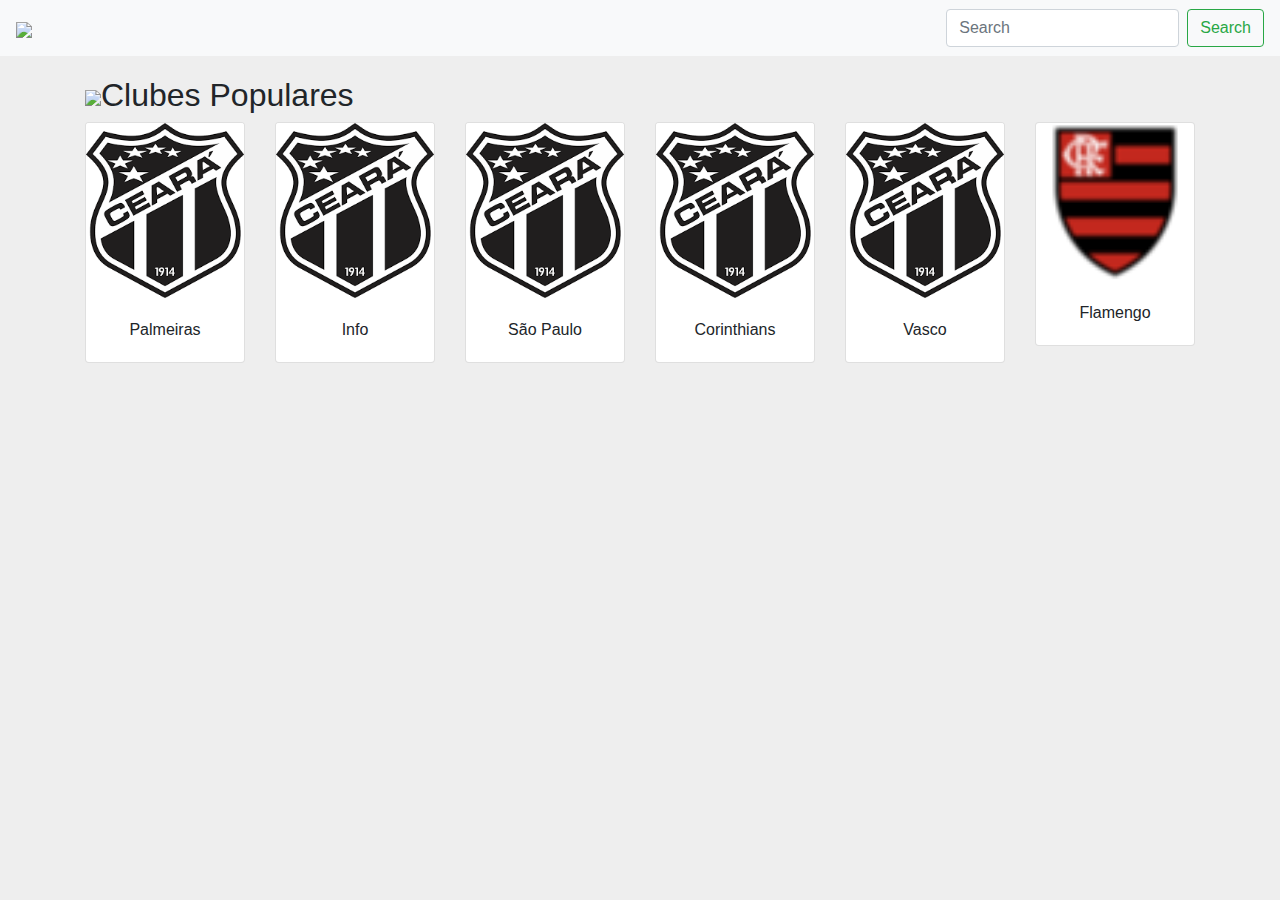
==== index.html @ 29aadb5f "Iniciando Front" ====
<!DOCTYPE html>
<html lang="pt-br">
<head>
	<meta charset="UTF-8">
	<title>Onefootball</title>
	<link rel="stylesheet" href="css/bootstrap.min.css">
	<link rel="stylesheet" href="css/styles.css">
	<meta name="viewport" content="width=device-width, initial-scale=1, shrink-to-fit=no">
	<link rel="shortcut icon" type="image/x-icon" href="./images/favicon.ico">
</head>
<body>
<nav class="navbar navbar-light bg-light">
  <a class="navbar-brand"><img src="https://upload.wikimedia.org/wikipedia/commons/thumb/e/ea/Onefootball.svg/1280px-Onefootball.svg.png" width="150"></a>
  <form class="form-inline">
    <input class="form-control mr-sm-2" type="search" placeholder="Search" aria-label="Search">
    <button class="btn btn-outline-success my-2 my-sm-0" type="submit">Search</button>
  </form>
</nav>
<div class="container" style="margin-top: 20px">
	<div class="row">
		<div class="col-12">
			<h2><img src="https://onefootball.com/assets/img/zap.png" width="35">Clubes Populares</h2>
			
		<div class="row">
			<div class="col-2">
				<div class="card">
				  <img src="./images/ceara.png" class="card-img-top time" alt="...">
				  <div class="card-body">
				    <p class="card-text text-center">Palmeiras</p>
				  </div>
				</div>
			</div>

			<div class="col-2">
				<div class="card">
				   <img src="./images/ceara.png" class="card-img-top time" alt="...">
				  <div class="card-body">
				    <p class="card-text text-center">Info</p>
				  </div>
				</div>
			</div>

			<div class="col-2">
				<div class="card">
				   <img src="./images/ceara.png" class="card-img-top time" alt="...">
				  <div class="card-body">
				  	<p class="card-text text-center">São Paulo</p>
				  </div>
				</div>
			</div>

			<div class="col-2">
				<div class="card">
				   <img src="./images/ceara.png" class="card-img-top time" alt="...">
				  <div class="card-body">
				    <p class="card-text text-center">Corinthians</p>
				  </div>
				</div>
			</div>

			<div class="col-2">
				<div class="card">
				 <img src="./images/ceara.png" class="card-img-top time" alt="...">
				  <div class="card-body">
				    <p class="card-text text-center">Vasco</p>
				  </div>
				</div>
			</div>

			<div class="col-2">
				<div class="card">
				   <img src="./images/flamengo.png" class="card-img-top time" alt="...">
				  <div class="card-body">
				     <p class="card-text text-center">Flamengo</p>
				  </div>
				</div>
			</div>

		</div>

		</div>
	</div>
</div>

</body>
</html>
---- css/styles.css ----
body {
	background-color: #eee
}

.text {
	font: 12px "Arial";
}

.navbar a {
	color: rgba(0,255,0, 0.3);
}
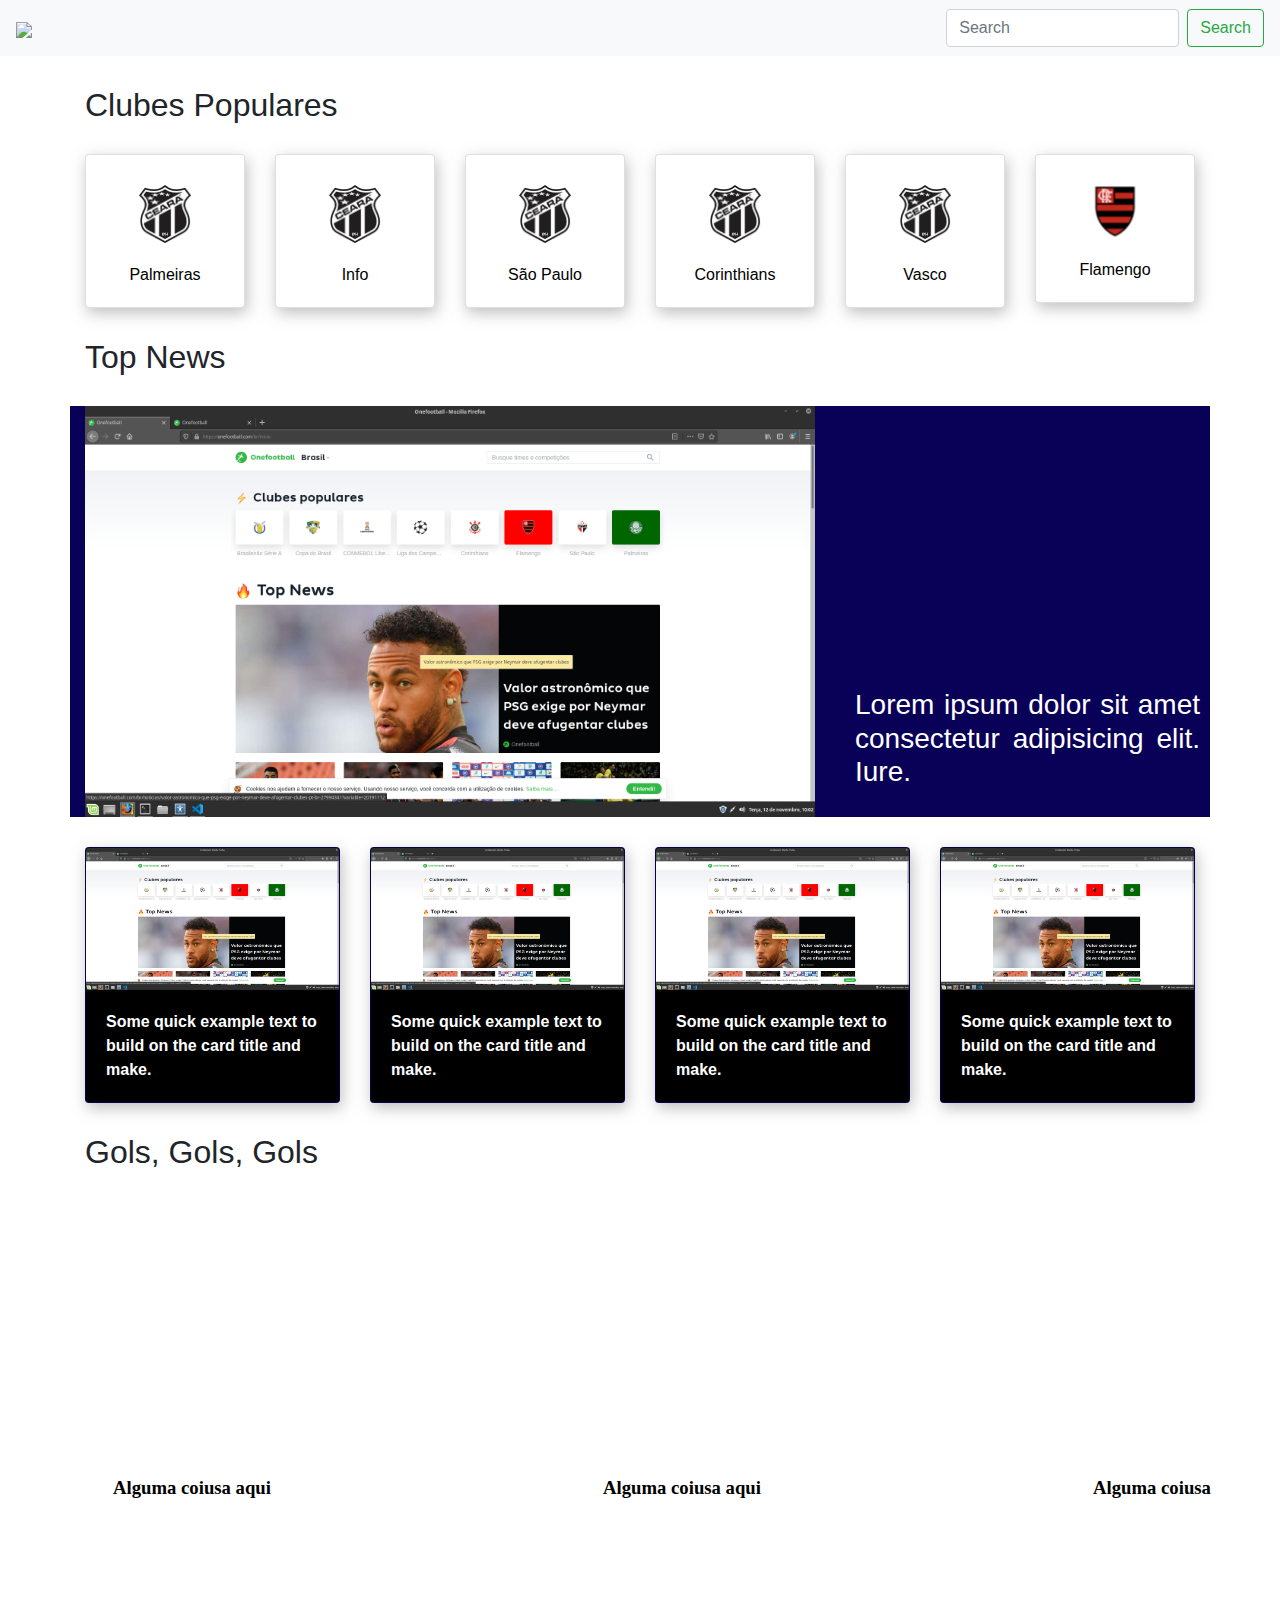
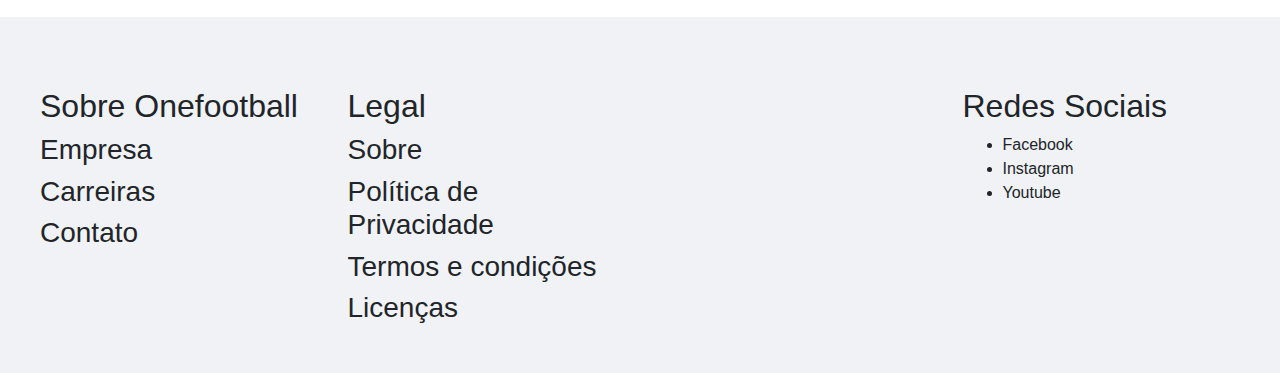
==== commit 4899e538: "Ach que terminamos" ====
--- a/index.html
+++ b/index.html
@@ -19,58 +19,57 @@
 <div class="container" style="margin-top: 20px">
 	<div class="row">
 		<div class="col-12">
-			<h2><img src="https://onefootball.com/assets/img/zap.png" width="35">Clubes Populares</h2>
+			<h2>Clubes Populares</h2>
 			
 		<div class="row">
-			<div class="col-2">
+			<div class="col-md-2 col-sm-12">
 				<div class="card">
-				  <img src="./images/ceara.png" class="card-img-top time" alt="...">
-				  <div class="card-body">
+				  <img src="./images/ceara.png" class="card-img-top img" alt="...">
+				  <div class="card-body" style="background: #fff; color: #000">
 				    <p class="card-text text-center">Palmeiras</p>
 				  </div>
 				</div>
 			</div>
 
-			<div class="col-2">
+			<div class="col-md-2 col-sm-12">
 				<div class="card">
-				   <img src="./images/ceara.png" class="card-img-top time" alt="...">
-				  <div class="card-body">
+				   <img src="./images/ceara.png" class="card-img-top img" alt="...">
+				  <div class="card-body" style="background: #fff; color: #000">
 				    <p class="card-text text-center">Info</p>
 				  </div>
 				</div>
 			</div>
 
-			<div class="col-2">
+			<div class="col-md-2 col-sm-12">
 				<div class="card">
-				   <img src="./images/ceara.png" class="card-img-top time" alt="...">
-				  <div class="card-body">
+				   <img src="./images/ceara.png" class="card-img-top img" alt="...">
+				  <div class="card-body" style="background: #fff; color: #000">
 				  	<p class="card-text text-center">São Paulo</p>
 				  </div>
 				</div>
 			</div>
 
-			<div class="col-2">
+			<div class="col-md-2 col-sm-12">
 				<div class="card">
-				   <img src="./images/ceara.png" class="card-img-top time" alt="...">
-				  <div class="card-body">
+				   <img src="./images/ceara.png" class="card-img-top img" alt="...">
+				  <div class="card-body" style="background: #fff; color: #000">
 				    <p class="card-text text-center">Corinthians</p>
 				  </div>
 				</div>
 			</div>
 
-			<div class="col-2">
+			<div class="col-md-2 col-sm-12">
 				<div class="card">
-				 <img src="./images/ceara.png" class="card-img-top time" alt="...">
-				  <div class="card-body">
+				 <img src="./images/ceara.png" class="card-img-top img" alt="...">
+				  <div class="card-body"  style="background: #fff; color: #000">
 				    <p class="card-text text-center">Vasco</p>
 				  </div>
 				</div>
 			</div>
-
-			<div class="col-2">
+			<div class="col-md-2 col-sm-12">
 				<div class="card">
-				   <img src="./images/flamengo.png" class="card-img-top time" alt="...">
-				  <div class="card-body">
+				   <img src="./images/flamengo.png" class="card-img-top img" alt="...">
+				  <div class="card-body" style="background: #fff; color: #000">
 				     <p class="card-text text-center">Flamengo</p>
 				  </div>
 				</div>
@@ -80,7 +79,93 @@
 
 		</div>
 	</div>
+	<div class="row">
+		<div class="col-12">
+			<h2>Top News</h2>
+			<div class="row zoom">
+				<div class="col-md-8 col-sm-12">
+					<img class="img-fluid" src="./images/neymar.png">
+				</div>
+				<div class="col-md-4 col-sm-12 top-news">
+					<h3 class="text-justify">Lorem ipsum dolor sit amet consectetur adipisicing elit. Iure.</h3>
+				</div>
+			</div>
+		</div>
+	</div>
+
+	<div class="row">
+		<div class="col-md-3 col-sm-12">
+			<div class="card zoom">
+			<img src="./images/neymar.png" class="img-fluid" alt="...">
+			<div class="card-body zoom">
+				<p class="card-text p">Some quick example text to build on the card title and make.</p>
+			</div>
+			</div>
+		</div>	
+
+		<div class="col-md-3 col-sm-12">
+			<div class="card zoom">
+				<img src="./images/neymar.png" class="img-fluid" alt="...">
+				<div class="card-body">
+					<p class="card-text p">Some quick example text to build on the card title and make.</p>
+				</div>
+				</div>
+			</div>	
+		
+			<div class="col-md-3 col-sm-12">
+				<div class="card zoom">
+				<img src="./images/neymar.png" class="img-fluid" alt="...">
+				<div class="card-body">
+					<p class="card-text p">Some quick example text to build on the card title and make.</p>
+				</div>
+				</div>
+			</div>	
+		
+			<div class="col-md-3 col-sm-12">
+				<div class="card zoom">
+				<img src="./images/neymar.png" class="img-fluid" alt="...">
+				<div class="card-body">
+					<p class="card-text p">Some quick example text to build on the card title and make.</p>
+				</div>
+				</div>
+			</div>		
+		</div>
+		<div class="row">
+			<div class="col-12">
+					<h2>Gols, Gols, Gols</h2>
+				<iframe src="videos.html" style="border:0; width: 100%; height: 360px"></iframe>
+			</div>
+		</div>
+
 </div>
 
+<div class="row" style="background-color: #F0F2F5;">
+		<div class="col-12">
+			<div class="row footer">
+				<div class="col-md-3 col-sm-12">
+					<h2>Sobre Onefootball</h2>
+					<h3>Empresa</h3>
+					<h3>Carreiras</h3>
+					<h3>Contato</h3>
+				</div>
+				<div class="col-md-3 col-sm-12">
+					<h2>Legal</h2>
+					<h3>Sobre</h3>
+					<h3>Política de Privacidade</h3>
+					<h3>Termos e condições</h3>
+					<h3>Licenças</h3>
+				</div>
+				<div class="col-md-3 col-sm-12"></div>
+				<div class="col-md-3 col-sm-12">
+					<h2>Redes Sociais</h2>
+					<ul>
+						<li>Facebook</li>
+						<li>Instagram</li>
+						<li>Youtube</li>
+					</ul>
+				</div>	
+			</div>
+		</div>
+	</div>
 </body>
 </html>--- a/css/styles.css
+++ b/css/styles.css
@@ -1,5 +1,5 @@
 body {
-	background-color: #eee
+	background-color: #fff
 }
 
 .text {
@@ -10,3 +10,67 @@
 	color: rgba(0,255,0, 0.3);
 }
 
+.card {
+	box-shadow: 	2px 5px 15px rgba(128, 128, 128, 0.5);
+	align-items: center;
+}
+
+.card .img {
+	margin-top: 30px;
+	width: 33%;
+}
+
+.row {
+	margin-top: 30px;
+}
+
+.top-news {
+	color: #fff;
+}
+
+.top-news h3 {
+	position: absolute;
+	bottom: 10px;
+	padding: 10px;
+}
+
+.zoom {
+	overflow: hidden;
+	background-color: rgb(9, 0, 87);
+}
+
+.zoom img{
+	transition: 0.5s;
+}
+
+.zoom:hover {
+	background-color: #000;;
+}
+
+.zoom:hover img {
+	object-fit: cover;
+	transform: scale(1.05);
+	transition: 0.5s;
+}
+
+.card-body {
+	background-color: #000;
+	color: #fff
+}
+
+
+.card-body .white{
+	background-color: #fff;
+	color: #000
+}
+.card-body .p {
+	font-weight: 900;
+}
+
+iframe {
+	 margin: 20px
+}
+
+.footer {
+	padding: 40px
+}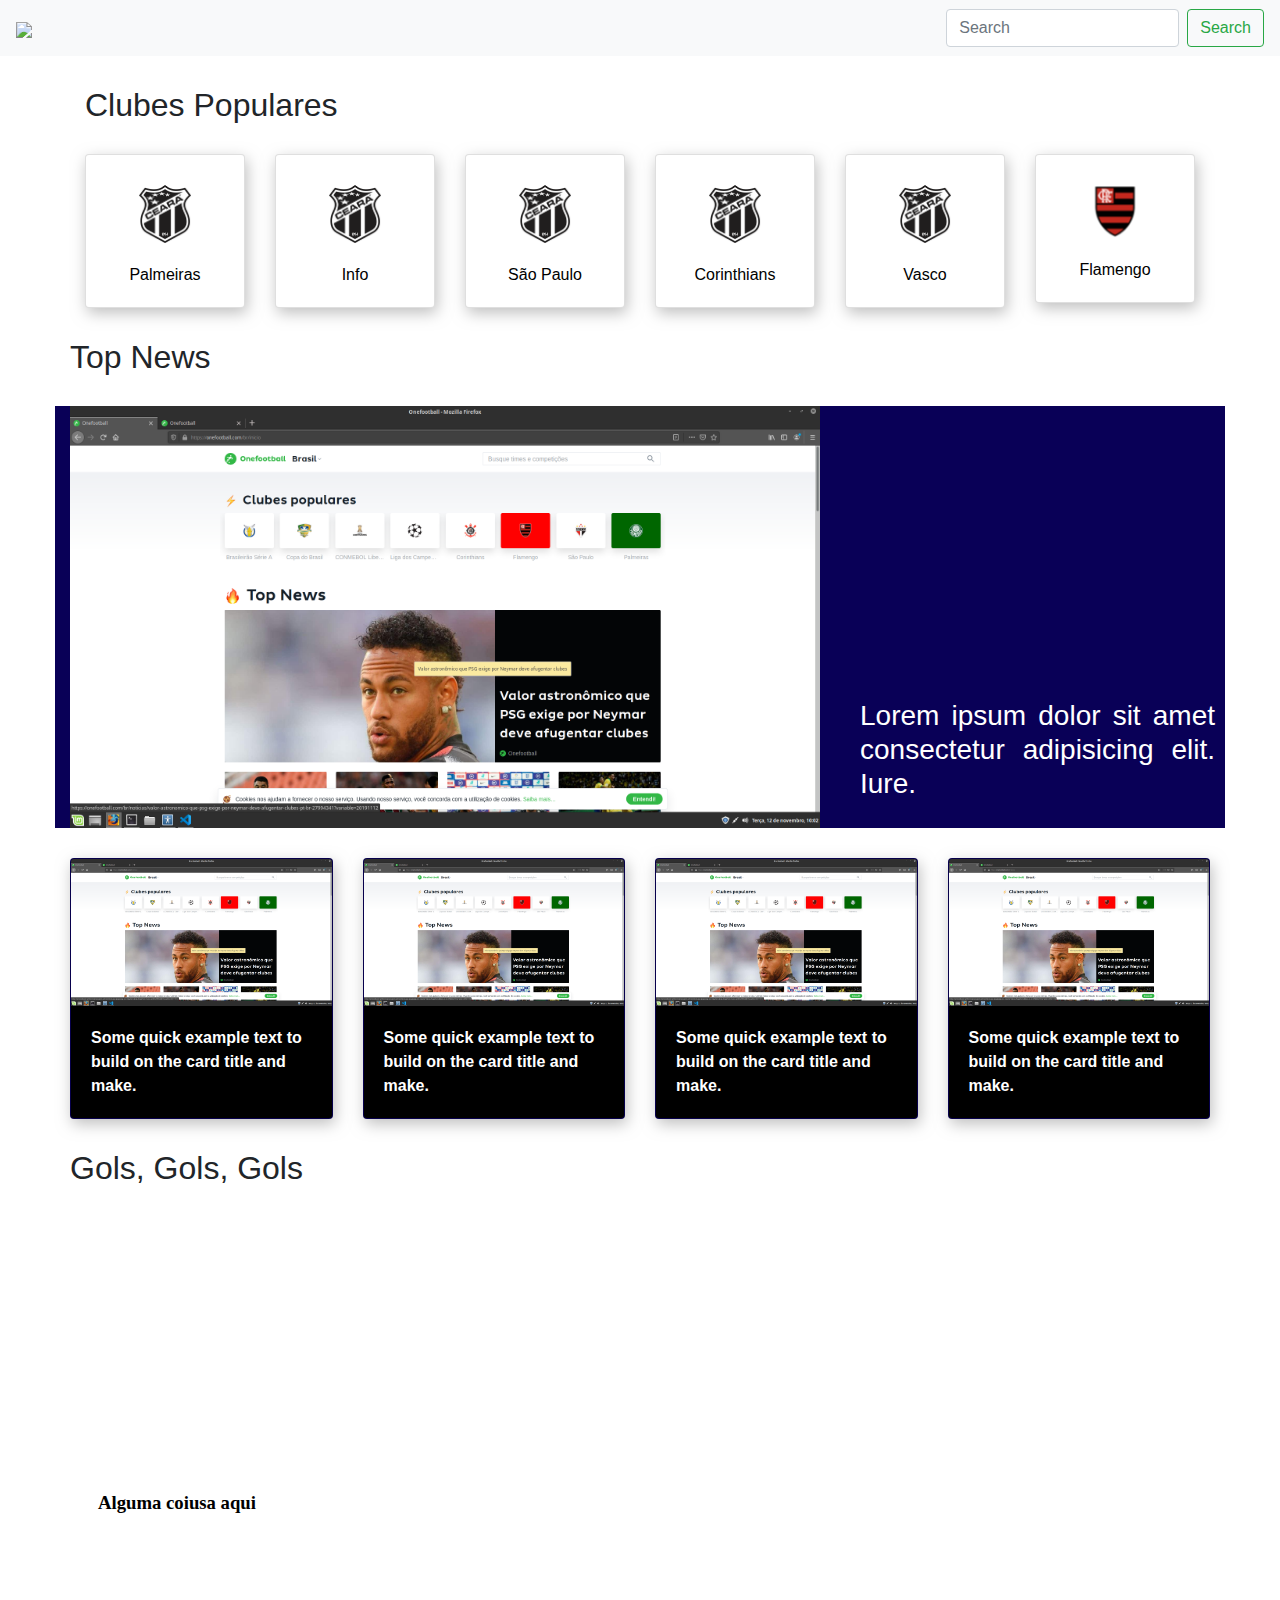
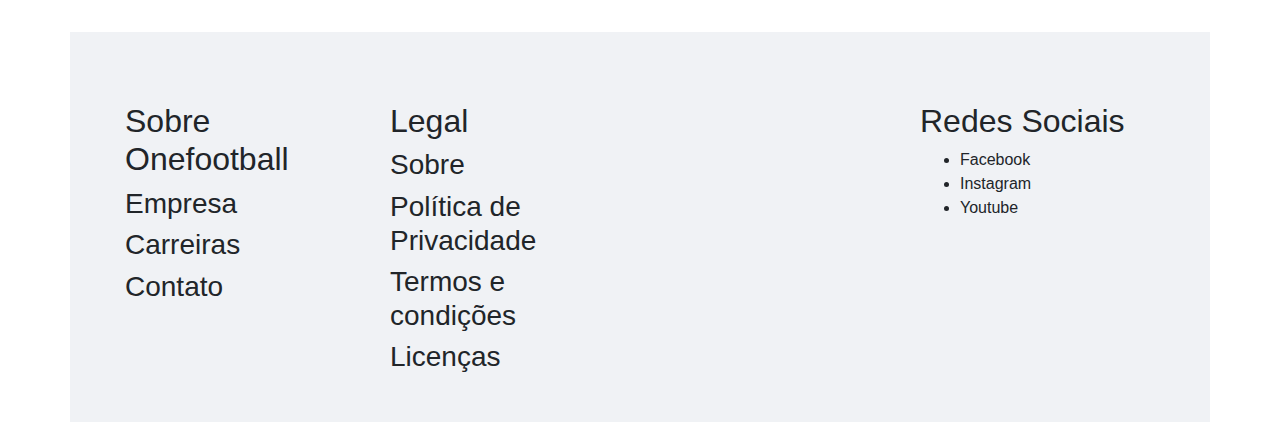
==== commit 5adcaebe: "Bootstrap" ====
--- a/index.html
+++ b/index.html
@@ -74,9 +74,6 @@
 				  </div>
 				</div>
 			</div>
-
-		</div>
-
 		</div>
 	</div>
 	<div class="row">
@@ -131,7 +128,7 @@
 			</div>		
 		</div>
 		<div class="row">
-			<div class="col-12">
+			<div class="col-md-12 col-sm-12">
 					<h2>Gols, Gols, Gols</h2>
 				<iframe src="videos.html" style="border:0; width: 100%; height: 360px"></iframe>
 			</div>
